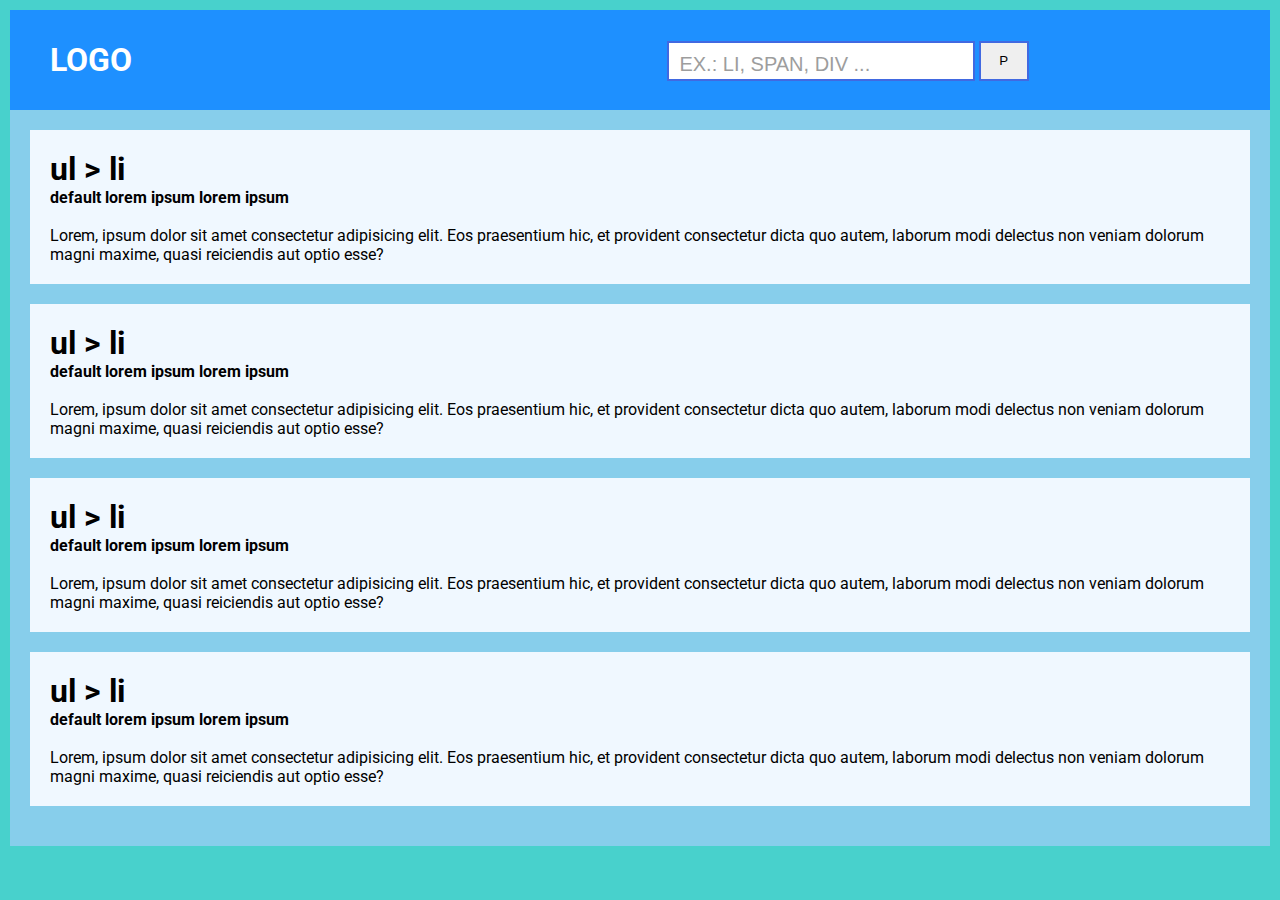
==== index.html @ 44f581aa "primeira versão do projeto." ====
<!DOCTYPE html>
<html lang="pt-br">
<head>
    <meta charset="UTF-8">
    <meta name="viewport" content="width=device-width, initial-scale=1.0">
    <meta http-equiv="X-UA-Compatible" content="ie=edge">
    <title>BETA - Value Default</title>

    <!-- RESET -->
    <link rel="stylesheet" href="css/config/reset.css">

    <!-- IMPORT -->
    <link href="https://fonts.googleapis.com/css?family=Roboto:300,400,700" rel="stylesheet">

    <!-- STYLES -->
    <link rel="stylesheet" href="css/style/body.css">
    <link rel="stylesheet" href="css/style/header.css">
    <link rel="stylesheet" href="css/style/content.css">
</head>
<body>
    <header class="main-header">
        <h1 class="header-logo">Logo</h1>
        <ul class="header-search">
            <li class="search-item">
                <input class="item-text" type="text" placeholder="Ex.: li, span, div ..."/>
                <button class="item-button" type="submit"><span>P</span></button>
            </li>
        </ul>
    </header>
    <article class="main-content">
        <section id="li" class="section-content">
            <h1 class="tag-name">ul > li</h1>
            <h4 class="tag-default-value">default lorem ipsum lorem ipsum</h4>
            <main class="tag-description">
                Lorem, ipsum dolor sit amet consectetur adipisicing elit. Eos praesentium hic, et provident consectetur dicta quo autem, laborum modi delectus non veniam dolorum magni maxime, quasi reiciendis aut optio esse?
            </main>
        </section>
        <section id="li" class="section-content">
            <h1 class="tag-name">ul > li</h1>
            <h4 class="tag-default-value">default lorem ipsum lorem ipsum</h4>
            <main class="tag-description">
                Lorem, ipsum dolor sit amet consectetur adipisicing elit. Eos praesentium hic, et provident consectetur dicta quo autem, laborum modi delectus non veniam dolorum magni maxime, quasi reiciendis aut optio esse?
            </main>
        </section>
        <section id="li" class="section-content">
            <h1 class="tag-name">ul > li</h1>
            <h4 class="tag-default-value">default lorem ipsum lorem ipsum</h4>
            <main class="tag-description">
                Lorem, ipsum dolor sit amet consectetur adipisicing elit. Eos praesentium hic, et provident consectetur dicta quo autem, laborum modi delectus non veniam dolorum magni maxime, quasi reiciendis aut optio esse?
            </main>
        </section>
        <section id="li" class="section-content">
            <h1 class="tag-name">ul > li</h1>
            <h4 class="tag-default-value">default lorem ipsum lorem ipsum</h4>
            <main class="tag-description">
                Lorem, ipsum dolor sit amet consectetur adipisicing elit. Eos praesentium hic, et provident consectetur dicta quo autem, laborum modi delectus non veniam dolorum magni maxime, quasi reiciendis aut optio esse?
            </main>
        </section>
    </article>
</body>
</html>
---- css/style/body.css ----
@import url('https://fonts.googleapis.com/css?family=Roboto:300,400,700');

body{
    font-family: 'Roboto', Arial, Helvetica, sans-serif;
    box-sizing: border-box;
    padding: 10px;
    background-color: mediumturquoise;
}
---- css/style/header.css ----
.main-header{
    background-color: dodgerblue;
    display: grid;
    width: auto;
    grid-template-columns: 1fr 51%;
    grid-template-rows: 100px;
    grid-template-areas: "header search";
    position: sticky;
    top: 0;    
}

.header-logo{
    grid-area: header;
    color: white;
    line-height: 100px;
    margin-left: 40px;
    text-transform: uppercase;
}

.header-search{
    grid-area: search;
    list-style: none;
}

.header-search > .search-item{
    padding-left: 40px;
    line-height: 100px;
}

.header-search > .search-item > .item-text{
    width: 51%;
    height: 40px;
    font-size: 30px;
    border: 2px solid royalblue;
    padding-left: 10px;
    box-sizing: border-box;
    vertical-align: middle;
}

.header-search > .search-item > .item-text::placeholder{
    font-size: 20px;
    opacity: 0.7;
    text-transform: uppercase;
}

.header-search > .search-item > .item-text:focus{
    box-shadow: 0 0 90px royalblue;
}

.header-search > .search-item > .item-button{
    width: 50px;
    height: 40px;
    border: 2px solid royalblue;
}

.header-search > .search-item > .item-button:focus{
    box-shadow: 0 0 90px royalblue;
}
---- css/style/content.css ----
.main-content{
    background-color: skyblue;
    padding: 20px;
}

.section-content{
    display: grid;
    background-color: aliceblue;
    grid-template-rows: 1fr 1fr 1fr;
    grid-template-areas: 
        "tag-name"
        "tag-default-value"
        "tag-description";
    margin-bottom: 20px;
    padding: 20px; 
}

.tag-name{
    grid-area: tag-name;
}

.tag-default-value{
    grid-area: tag-default-value;
}

.tag-description{
    grid-area: tag-description;
}
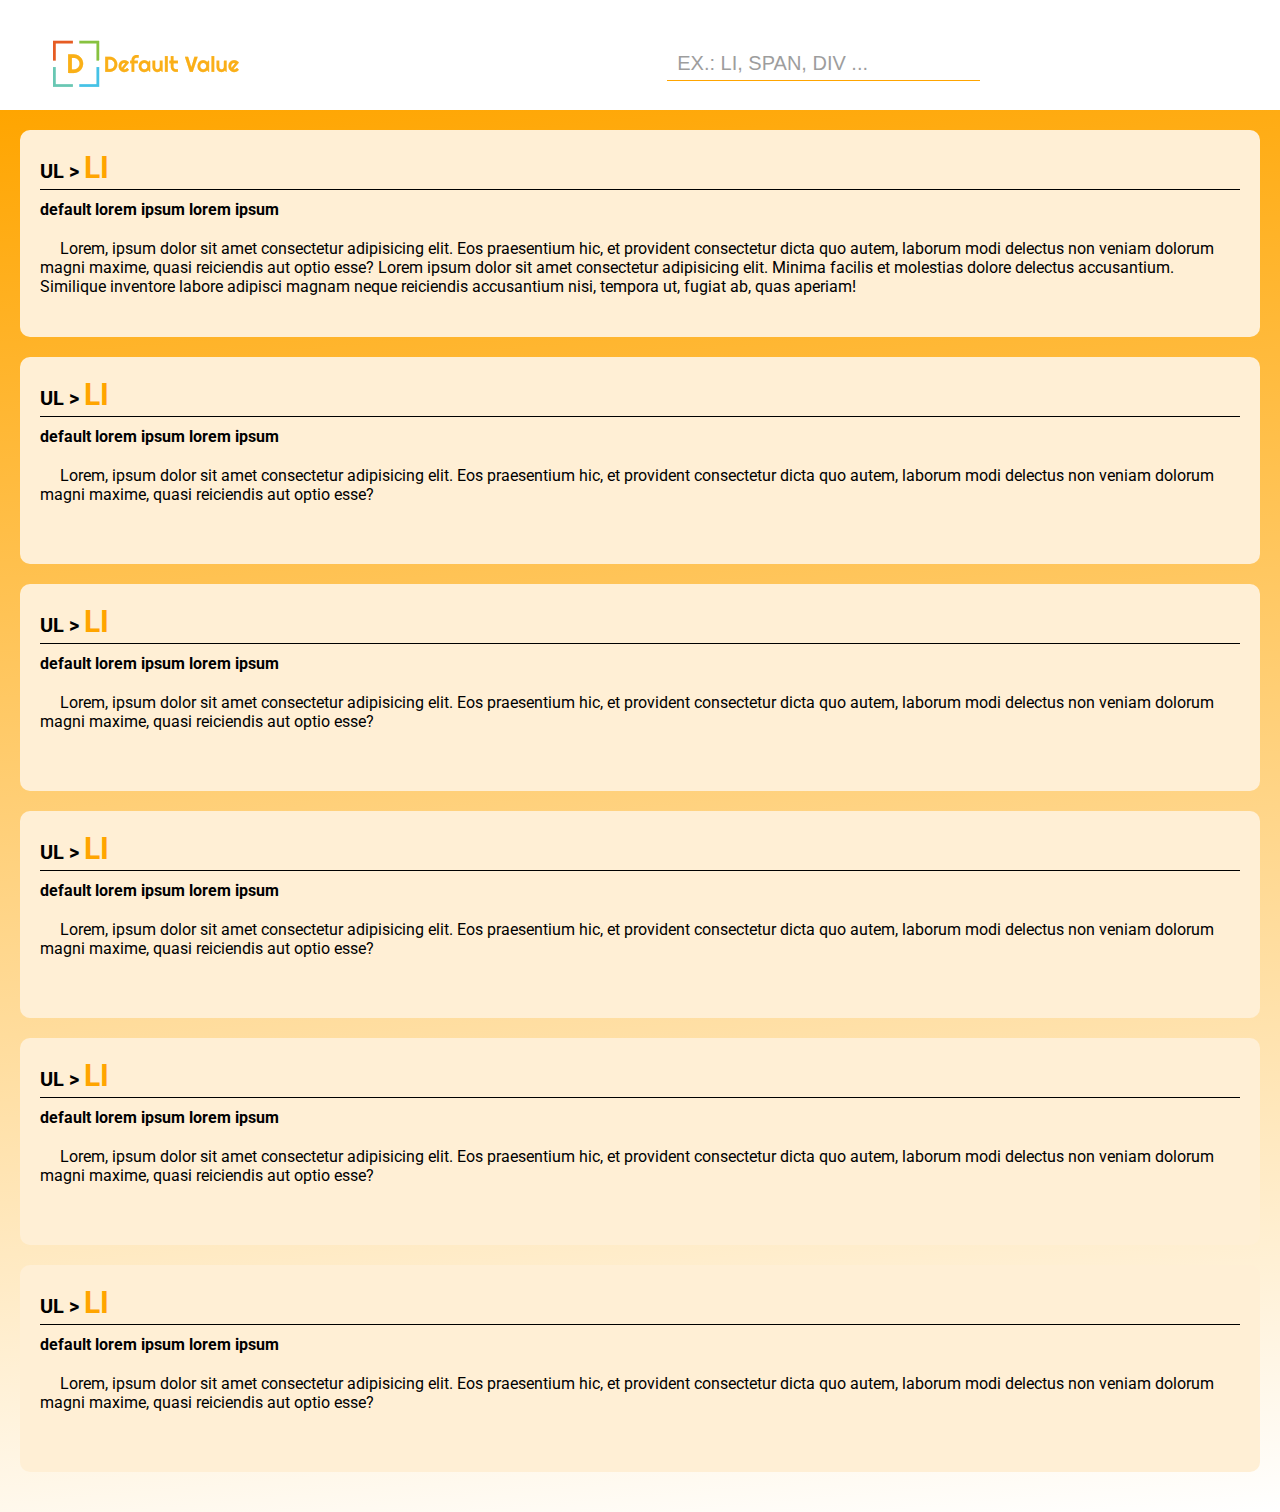
==== commit 6f1f1c19: "segunda versão do projeto." ====
--- a/index.html
+++ b/index.html
@@ -4,13 +4,14 @@
     <meta charset="UTF-8">
     <meta name="viewport" content="width=device-width, initial-scale=1.0">
     <meta http-equiv="X-UA-Compatible" content="ie=edge">
-    <title>BETA - Value Default</title>
+    <title>BETA - Default Value</title>
 
     <!-- RESET -->
     <link rel="stylesheet" href="css/config/reset.css">
 
     <!-- IMPORT -->
     <link href="https://fonts.googleapis.com/css?family=Roboto:300,400,700" rel="stylesheet">
+    <link rel="stylesheet" href="https://use.fontawesome.com/releases/v5.5.0/css/all.css" integrity="sha384-B4dIYHKNBt8Bc12p+WXckhzcICo0wtJAoU8YZTY5qE0Id1GSseTk6S+L3BlXeVIU" crossorigin="anonymous">
 
     <!-- STYLES -->
     <link rel="stylesheet" href="css/style/body.css">
@@ -19,38 +20,53 @@
 </head>
 <body>
     <header class="main-header">
-        <h1 class="header-logo">Logo</h1>
+        <img class="header-logo" src="img/_header/logotipo.png" alt="Default Value" title="logo" />
         <ul class="header-search">
             <li class="search-item">
                 <input class="item-text" type="text" placeholder="Ex.: li, span, div ..."/>
-                <button class="item-button" type="submit"><span>P</span></button>
+                <span class="item-button fas fa-search"></span>
             </li>
         </ul>
     </header>
     <article class="main-content">
-        <section id="li" class="section-content">
-            <h1 class="tag-name">ul > li</h1>
+        <section id="li" class="content-section">
+            <h1 class="section-tag-name">ul > <span class="_tag">li</span></h1>
+            <h4 class="tag-default-value">default lorem ipsum lorem ipsum</h4>
+            <main class="tag-description">
+                Lorem, ipsum dolor sit amet consectetur adipisicing elit. Eos praesentium hic, et provident consectetur dicta quo autem, laborum modi delectus non veniam dolorum magni maxime, quasi reiciendis aut optio esse?
+                Lorem ipsum dolor sit amet consectetur adipisicing elit. Minima facilis et molestias dolore delectus accusantium. Similique inventore labore adipisci magnam neque reiciendis accusantium nisi, tempora ut, fugiat ab, quas aperiam!
+            </main>
+        </section>
+        <section id="li" class="content-section">
+            <h1 class="section-tag-name">ul > <span class="_tag">li</span></h1>
             <h4 class="tag-default-value">default lorem ipsum lorem ipsum</h4>
             <main class="tag-description">
                 Lorem, ipsum dolor sit amet consectetur adipisicing elit. Eos praesentium hic, et provident consectetur dicta quo autem, laborum modi delectus non veniam dolorum magni maxime, quasi reiciendis aut optio esse?
             </main>
         </section>
-        <section id="li" class="section-content">
-            <h1 class="tag-name">ul > li</h1>
+        <section id="li" class="content-section">
+            <h1 class="section-tag-name">ul > <span class="_tag">li</span></h1>
             <h4 class="tag-default-value">default lorem ipsum lorem ipsum</h4>
             <main class="tag-description">
                 Lorem, ipsum dolor sit amet consectetur adipisicing elit. Eos praesentium hic, et provident consectetur dicta quo autem, laborum modi delectus non veniam dolorum magni maxime, quasi reiciendis aut optio esse?
             </main>
         </section>
-        <section id="li" class="section-content">
-            <h1 class="tag-name">ul > li</h1>
+        <section id="li" class="content-section">
+            <h1 class="section-tag-name">ul > <span class="_tag">li</span></h1>
+                <h4 class="tag-default-value">default lorem ipsum lorem ipsum</h4>
+                <main class="tag-description">
+                    Lorem, ipsum dolor sit amet consectetur adipisicing elit. Eos praesentium hic, et provident consectetur dicta quo autem, laborum modi delectus non veniam dolorum magni maxime, quasi reiciendis aut optio esse?
+                </main>
+        </section>
+        <section id="li" class="content-section">
+            <h1 class="section-tag-name">ul > <span class="_tag">li</span></h1>
             <h4 class="tag-default-value">default lorem ipsum lorem ipsum</h4>
             <main class="tag-description">
                 Lorem, ipsum dolor sit amet consectetur adipisicing elit. Eos praesentium hic, et provident consectetur dicta quo autem, laborum modi delectus non veniam dolorum magni maxime, quasi reiciendis aut optio esse?
             </main>
         </section>
-        <section id="li" class="section-content">
-            <h1 class="tag-name">ul > li</h1>
+        <section id="li" class="content-section">
+            <h1 class="section-tag-name">ul > <span class="_tag">li</span></h1>
             <h4 class="tag-default-value">default lorem ipsum lorem ipsum</h4>
             <main class="tag-description">
                 Lorem, ipsum dolor sit amet consectetur adipisicing elit. Eos praesentium hic, et provident consectetur dicta quo autem, laborum modi delectus non veniam dolorum magni maxime, quasi reiciendis aut optio esse?
--- a/css/style/body.css
+++ b/css/style/body.css
@@ -3,6 +3,5 @@
 body{
     font-family: 'Roboto', Arial, Helvetica, sans-serif;
     box-sizing: border-box;
-    padding: 10px;
-    background-color: mediumturquoise;
+    padding-top: 10px;
 }--- a/css/style/header.css
+++ b/css/style/header.css
@@ -1,7 +1,7 @@
 .main-header{
-    background-color: dodgerblue;
     display: grid;
     width: auto;
+    background-color: #fff;
     grid-template-columns: 1fr 51%;
     grid-template-rows: 100px;
     grid-template-areas: "header search";
@@ -11,8 +11,9 @@
 
 .header-logo{
     grid-area: header;
-    color: white;
-    line-height: 100px;
+    font-size: 35px;
+    color: black;
+    line-height: 80px;
     margin-left: 40px;
     text-transform: uppercase;
 }
@@ -20,21 +21,25 @@
 .header-search{
     grid-area: search;
     list-style: none;
+    box-sizing: border-box;
 }
 
 .header-search > .search-item{
     padding-left: 40px;
     line-height: 100px;
+    box-sizing: border-box;
 }
 
 .header-search > .search-item > .item-text{
     width: 51%;
     height: 40px;
     font-size: 30px;
-    border: 2px solid royalblue;
+    border: none;
+    border-bottom: 1px solid orange;
     padding-left: 10px;
     box-sizing: border-box;
     vertical-align: middle;
+    transition-duration: 987ms;
 }
 
 .header-search > .search-item > .item-text::placeholder{
@@ -44,16 +49,30 @@
 }
 
 .header-search > .search-item > .item-text:focus{
-    box-shadow: 0 0 90px royalblue;
+    box-shadow: 0 0 10px orange;
+    box-sizing: content-box;
+    transition-duration: 987ms;
 }
 
 .header-search > .search-item > .item-button{
+    display: inline-block;
     width: 50px;
-    height: 40px;
-    border: 2px solid royalblue;
+    opacity: 0.4;
+    margin-left: 3px;
+    font-size: 30px;
+    transition-duration: 987ms;
+    color: orange;
 }
 
-.header-search > .search-item > .item-button:focus{
-    box-shadow: 0 0 90px royalblue;
+.header-search > .search-item > .item-text:focus + .item-button{
+    opacity: 1;
+    transition-duration: 987ms;
+    margin-left: 10px;
 }
 
+.header-search > .search-item > .item-button:hover{
+    opacity: 1;
+    transition-duration: 987ms;
+    margin-left: 20px;
+}
+
--- a/css/style/content.css
+++ b/css/style/content.css
@@ -1,28 +1,41 @@
 .main-content{
-    background-color: skyblue;
+    background: linear-gradient(175deg, orange, white);
     padding: 20px;
 }
 
-.section-content{
+.main-content > .content-section{
     display: grid;
-    background-color: aliceblue;
-    grid-template-rows: 1fr 1fr 1fr;
+    background-color: papayawhip;
+    grid-template-rows: 50px 1fr 2fr;
     grid-template-areas: 
         "tag-name"
         "tag-default-value"
         "tag-description";
     margin-bottom: 20px;
-    padding: 20px; 
+    padding: 20px;
+    border-radius: 10px;
 }
 
-.tag-name{
+.main-content > .content-section > .section-tag-name{
     grid-area: tag-name;
+    font: 700 20px "Roboto";
+    text-transform: uppercase;
+    border-bottom: 1px solid #000; 
+    margin-bottom: 10px;
 }
+
+.main-content > .content-section > .section-tag-name > ._tag{
+    color: orange;
+    font-size: 30px;
+}
+
 
 .tag-default-value{
     grid-area: tag-default-value;
+    margin-bottom: 20px;
 }
 
 .tag-description{
     grid-area: tag-description;
+    text-indent: 20px;
 }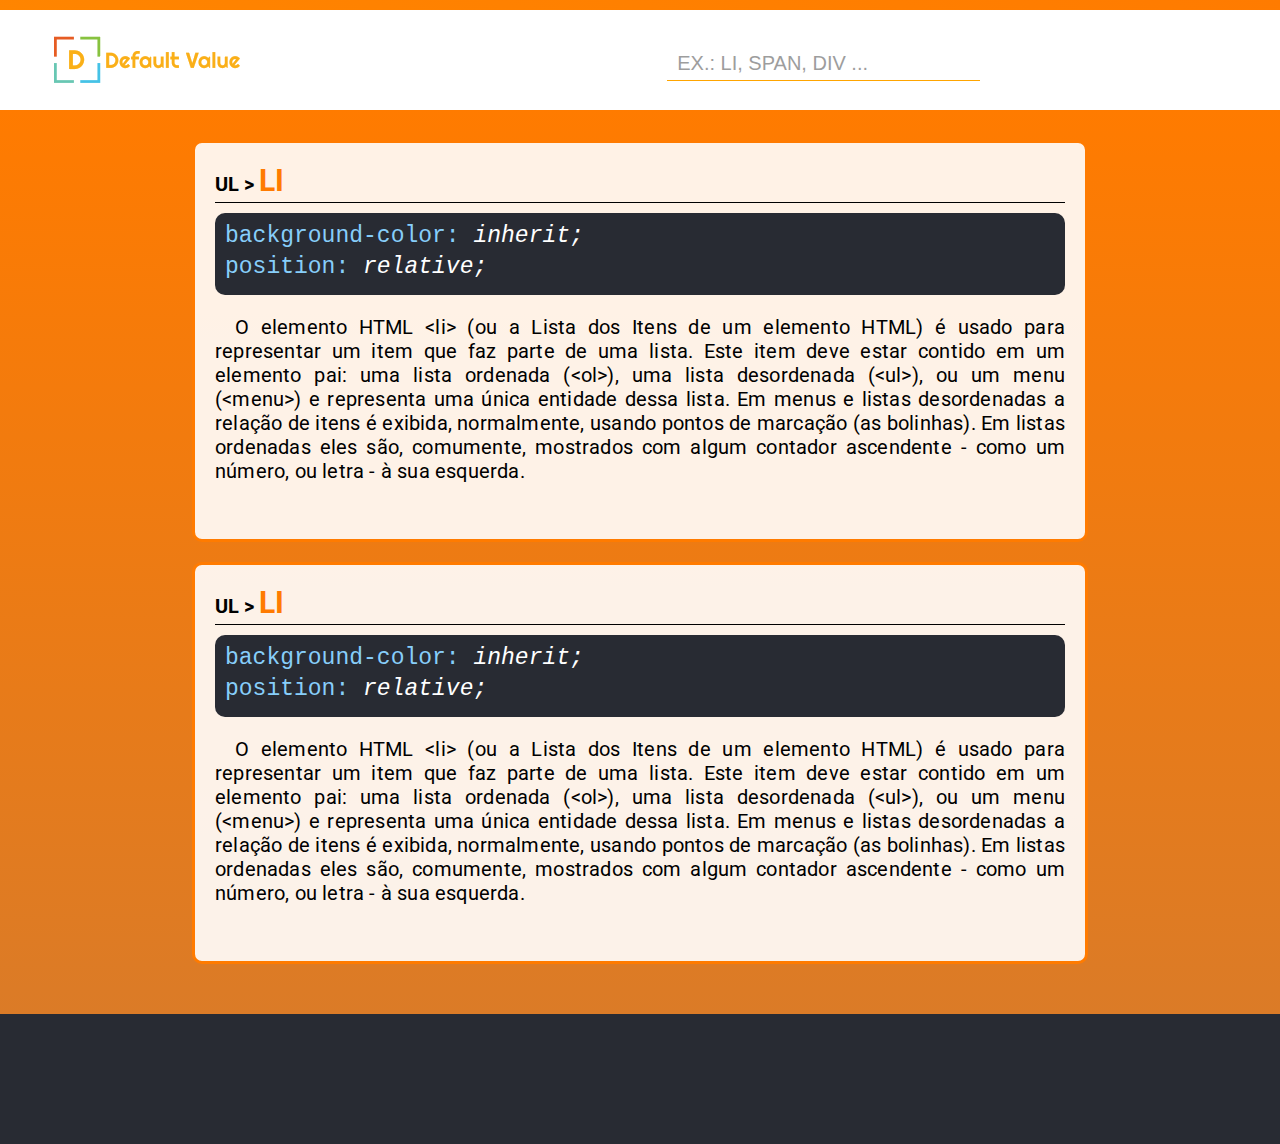
==== commit 3d48e730: "projeto Value Default v2.1.1 - responsivo(mobile/desktop)" ====
--- a/index.html
+++ b/index.html
@@ -14,13 +14,18 @@
     <link rel="stylesheet" href="https://use.fontawesome.com/releases/v5.5.0/css/all.css" integrity="sha384-B4dIYHKNBt8Bc12p+WXckhzcICo0wtJAoU8YZTY5qE0Id1GSseTk6S+L3BlXeVIU" crossorigin="anonymous">
 
     <!-- STYLES -->
-    <link rel="stylesheet" href="css/style/body.css">
-    <link rel="stylesheet" href="css/style/header.css">
-    <link rel="stylesheet" href="css/style/content.css">
+    <link rel="stylesheet" href="css/style-desktop/body.css">
+    <link rel="stylesheet" href="css/style-mobile/body-mobile.css">
+    <link rel="stylesheet" href="css/style-desktop/main-header.css">
+    <link rel="stylesheet" href="css/style-mobile/main-header-mobile.css">
+    <link rel="stylesheet" href="css/style-desktop/main-content.css">
+    <link rel="stylesheet" href="css/style-mobile/main-content-mobile.css">
+    <link rel="stylesheet" href="css/style-desktop/main-footer.css">
+    <link rel="stylesheet" href="css/style-mobile/main-footer-mobile.css">
 </head>
 <body>
     <header class="main-header">
-        <img class="header-logo" src="img/_header/logotipo.png" alt="Default Value" title="logo" />
+        <span class="header-logo"><img class="logo-img" src="/img/_header/logo.png" alt="logo" title="Logo Default Value"></span>
         <ul class="header-search">
             <li class="search-item">
                 <input class="item-text" type="text" placeholder="Ex.: li, span, div ..."/>
@@ -31,47 +36,33 @@
     <article class="main-content">
         <section id="li" class="content-section">
             <h1 class="section-tag-name">ul > <span class="_tag">li</span></h1>
-            <h4 class="tag-default-value">default lorem ipsum lorem ipsum</h4>
+            <code class="tag-default-value">
+                <samp class="default-properties">background-color: <em class="properties-value">inherit;</em></samp>
+                <samp class="default-properties">position: <em class="properties-value">relative;</em></samp>
+            </code>
             <main class="tag-description">
-                Lorem, ipsum dolor sit amet consectetur adipisicing elit. Eos praesentium hic, et provident consectetur dicta quo autem, laborum modi delectus non veniam dolorum magni maxime, quasi reiciendis aut optio esse?
-                Lorem ipsum dolor sit amet consectetur adipisicing elit. Minima facilis et molestias dolore delectus accusantium. Similique inventore labore adipisci magnam neque reiciendis accusantium nisi, tempora ut, fugiat ab, quas aperiam!
+                    O elemento HTML &lt;li&gt; (ou a Lista dos Itens de um elemento HTML) é usado para representar um item que faz parte de uma lista. Este item deve estar contido em um elemento pai: uma lista ordenada (&lt;ol&gt;), uma lista desordenada (&lt;ul&gt;), ou um menu (&lt;menu&gt;) e representa uma única entidade dessa lista. Em menus e listas desordenadas a relação de itens é exibida, normalmente, usando pontos de marcação (as bolinhas). Em listas ordenadas eles são, comumente, mostrados com algum contador ascendente - como um número, ou letra - à sua esquerda.
             </main>
         </section>
+
         <section id="li" class="content-section">
             <h1 class="section-tag-name">ul > <span class="_tag">li</span></h1>
-            <h4 class="tag-default-value">default lorem ipsum lorem ipsum</h4>
+            <code class="tag-default-value">
+                <samp class="default-properties">background-color: <em class="properties-value">inherit;</em></samp>
+                <samp class="default-properties">position: <em class="properties-value">relative;</em></samp>
+            </code>
             <main class="tag-description">
-                Lorem, ipsum dolor sit amet consectetur adipisicing elit. Eos praesentium hic, et provident consectetur dicta quo autem, laborum modi delectus non veniam dolorum magni maxime, quasi reiciendis aut optio esse?
+                    O elemento HTML &lt;li&gt; (ou a Lista dos Itens de um elemento HTML) é usado para representar um item que faz parte de uma lista. Este item deve estar contido em um elemento pai: uma lista ordenada (&lt;ol&gt;), uma lista desordenada (&lt;ul&gt;), ou um menu (&lt;menu&gt;) e representa uma única entidade dessa lista. Em menus e listas desordenadas a relação de itens é exibida, normalmente, usando pontos de marcação (as bolinhas). Em listas ordenadas eles são, comumente, mostrados com algum contador ascendente - como um número, ou letra - à sua esquerda.
             </main>
-        </section>
-        <section id="li" class="content-section">
-            <h1 class="section-tag-name">ul > <span class="_tag">li</span></h1>
-            <h4 class="tag-default-value">default lorem ipsum lorem ipsum</h4>
-            <main class="tag-description">
-                Lorem, ipsum dolor sit amet consectetur adipisicing elit. Eos praesentium hic, et provident consectetur dicta quo autem, laborum modi delectus non veniam dolorum magni maxime, quasi reiciendis aut optio esse?
-            </main>
-        </section>
-        <section id="li" class="content-section">
-            <h1 class="section-tag-name">ul > <span class="_tag">li</span></h1>
-                <h4 class="tag-default-value">default lorem ipsum lorem ipsum</h4>
-                <main class="tag-description">
-                    Lorem, ipsum dolor sit amet consectetur adipisicing elit. Eos praesentium hic, et provident consectetur dicta quo autem, laborum modi delectus non veniam dolorum magni maxime, quasi reiciendis aut optio esse?
-                </main>
-        </section>
-        <section id="li" class="content-section">
-            <h1 class="section-tag-name">ul > <span class="_tag">li</span></h1>
-            <h4 class="tag-default-value">default lorem ipsum lorem ipsum</h4>
-            <main class="tag-description">
-                Lorem, ipsum dolor sit amet consectetur adipisicing elit. Eos praesentium hic, et provident consectetur dicta quo autem, laborum modi delectus non veniam dolorum magni maxime, quasi reiciendis aut optio esse?
-            </main>
-        </section>
-        <section id="li" class="content-section">
-            <h1 class="section-tag-name">ul > <span class="_tag">li</span></h1>
-            <h4 class="tag-default-value">default lorem ipsum lorem ipsum</h4>
-            <main class="tag-description">
-                Lorem, ipsum dolor sit amet consectetur adipisicing elit. Eos praesentium hic, et provident consectetur dicta quo autem, laborum modi delectus non veniam dolorum magni maxime, quasi reiciendis aut optio esse?
-            </main>
-        </section>
+        </section>        
     </article>
+
+    <footer class="main-footer">
+        <ul class="footer-img">
+            <li class="img-social -github"><a href="https://github.com/jrmarqueshd"><i class="fab fa-github-square"></i></a></span></li>
+            <li class="img-social -linkedin"><a href="https://www.linkedin.com/in/gilmar-dos-santos-marques-junior-199429b7/"><i class="fab fa-linkedin"></i></a></span</li>
+            <li class="img-social -facebook"><a href="https://www.facebook.com/JRMarquees"><i class="fab fa-facebook-square"></i></a></span</li>
+        </ul>
+    </footer>
 </body>
 </html>--- a/css/style-desktop/body.css
+++ b/css/style-desktop/body.css
@@ -0,0 +1,8 @@
+@import url('https://fonts.googleapis.com/css?family=Roboto:300,400,700');
+
+body{
+    font-family: 'Roboto', Arial, Helvetica, sans-serif;
+    box-sizing: border-box;
+    padding-top: 10px;
+    background-image: linear-gradient(195deg, rgb(255, 123, 0),orange);
+}--- a/css/style-mobile/body-mobile.css
+++ b/css/style-mobile/body-mobile.css
@@ -0,0 +1,7 @@
+@media (max-width: 767px){
+    body{
+        font-family: 'Roboto', Arial, Helvetica, sans-serif;
+        box-sizing: border-box;
+        padding-top: 0;
+    }
+}--- a/css/style-desktop/main-header.css
+++ b/css/style-desktop/main-header.css
@@ -0,0 +1,82 @@
+.main-header{
+    display: grid;
+    width: auto;
+    background-color: #fff;
+    grid-template-columns: 1fr 51%;
+    grid-template-rows: 100px;
+    grid-template-areas: "header search";
+    position: sticky;
+    top: 0;
+}
+
+.header-logo > img{
+    display: none;
+}
+
+.header-logo{
+    grid-area: header;
+    width: 100%;
+    background-image: url("/img/_header/logotipo.png");
+        background-repeat: no-repeat;
+    background-position: 10%;
+}
+
+.header-search{
+    grid-area: search;
+    list-style: none;
+    box-sizing: border-box;
+}
+
+.header-search > .search-item{
+    padding-left: 40px;
+    line-height: 100px;
+    box-sizing: border-box;
+}
+
+.header-search > .search-item > .item-text{
+    width: 51%;
+    height: 40px;
+    font-size: 30px;
+    border: none;
+    border-bottom: 1px solid orange;
+    padding-left: 10px;
+    box-sizing: border-box;
+    vertical-align: middle;
+    transition-duration: 987ms;
+}
+
+.header-search > .search-item > .item-text::placeholder{
+    font-size: 20px;
+    opacity: 0.7;
+    text-transform: uppercase;
+}
+
+.header-search > .search-item > .item-text:focus{
+    box-shadow: 0 0 10px orange;
+    box-sizing: content-box;
+    transition-duration: 987ms;
+}
+
+.header-search > .search-item > .item-button{
+    display: inline-block;
+    width: 50px;
+    opacity: 0.4;
+    margin-left: 3px;
+    font-size: 30px;
+    transition-duration: 987ms;
+    color: orange;
+    cursor: pointer;
+}
+
+.header-search > .search-item > .item-text:focus + .item-button{
+    opacity: 1;
+    transition-duration: 987ms;
+    margin-left: 10px;
+}
+
+.header-search > .search-item > .item-button:hover{
+    opacity: 1;
+    transition-duration: 987ms;
+    margin-left: 20px;
+}
+
--- a/css/style-mobile/main-header-mobile.css
+++ b/css/style-mobile/main-header-mobile.css
@@ -0,0 +1,63 @@
+@media (max-width: 767px){
+    .main-header{
+        grid-template-columns: 100%;
+        grid-template-rows: 200px 100px;
+        grid-template-areas: 
+            "header"
+            "search"
+        ;
+        top: -200px;
+        align-items: center;
+        text-align: center;
+
+    }
+
+    .header-logo > .logo-img{
+        display: inline-block;
+    }
+
+    .header-logo{
+        background-image: none;
+    }
+    
+    .header-search > .search-item{
+        padding-left: 0px;
+    }
+
+    .header-search > .search-item > .item-text{
+        width: 80%;
+        font-size: 20px;
+        border: 1px solid orange;
+        padding-left: 0px;
+        transition-duration: 0ms;
+    }
+
+    .header-search > .search-item > .item-text::placeholder{
+        font-size: 15px;
+        text-align: center;
+        text-transform: capitalize;
+    }
+
+    .header-search > .search-item > .item-text:focus{
+        box-shadow: none;
+        transition-duration: 0ms;
+    }
+
+    .header-search > .search-item > .item-button{
+        opacity: 1;
+        margin-left: 0px;
+        transition-duration: 0ms;
+    }
+
+    .header-search > .search-item > .item-text:focus + .item-button{
+        opacity: 1;
+        transition-duration: 0ms;
+        margin-left: 0px;
+    }
+
+    .header-search > .search-item > .item-button:hover{
+        opacity: 1;
+        transition-duration: 0ms;
+        margin-left: 0px;
+    }
+}--- a/css/style-desktop/main-content.css
+++ b/css/style-desktop/main-content.css
@@ -0,0 +1,61 @@
+.main-content{
+    background-image: linear-gradient(to bottom, rgb(255, 123, 0), rgb(219, 123, 39));
+    padding: 30px 15%;
+}
+
+.main-content > .content-section{
+    display: grid;
+    background-color: rgba(255, 255, 255, 0.9);
+    grid-template-rows: 50px 1fr 2fr;
+    grid-template-areas: 
+        "tag-name"
+        "tag-default-value"
+        "tag-description";
+    margin-bottom: 20px;
+    padding: 20px;
+    border-radius: 10px;
+    border: 3px solid rgb(255, 123, 0);
+}
+
+.main-content > .content-section > .section-tag-name{
+    grid-area: tag-name;
+    font: 700 20px "Roboto";
+    text-transform: uppercase;
+    border-bottom: 1px solid #000; 
+    margin-bottom: 10px;
+}
+
+.main-content > .content-section > .section-tag-name > ._tag{
+    color:rgb(255, 123, 0);
+    font-size: 30px;
+}
+
+.tag-default-value{
+    grid-area: tag-default-value;
+    box-sizing: border-box;
+    font-size: 23px;
+    margin-bottom: 20px;
+    padding: 10px;
+    border-radius: 10px;
+    background-color: #282b33;
+    color: white;
+    cursor: none;
+}
+
+.tag-default-value > .default-properties{
+    margin-bottom: 5px;
+    display: block;
+    color: lightskyblue;
+}
+
+.tag-default-value > .default-properties > .properties-value{
+    color: white;
+}
+
+.tag-description{
+    grid-area: tag-description;
+    font-size: 20px;
+    text-indent: 20px;
+    text-align: justify;
+    letter-spacing: 0.01em;
+}--- a/css/style-mobile/main-content-mobile.css
+++ b/css/style-mobile/main-content-mobile.css
@@ -0,0 +1,22 @@
+@media (max-width: 767px){
+    .main-content{
+        background: none;
+        background-image: 
+            linear-gradient(rgb(255, 123, 0), rgb(219, 123, 0));
+        padding: 30px 5px;
+    }
+
+    .main-content > .content-section{
+        grid-template-rows: 50px 0fr 1fr;
+        background-color: #fff;
+        margin-bottom: 20px;
+        padding: 20px;
+        border-radius: 10px;
+        border: 3px solid orange;
+    }
+
+    .tag-description{
+        font-size: 21px;
+    }
+    
+}--- a/css/style-desktop/main-footer.css
+++ b/css/style-desktop/main-footer.css
@@ -0,0 +1,32 @@
+.main-footer{
+    background-color: #282b33;
+    height: 130px;
+    line-height: 130px;
+}
+
+.main-footer > .footer-img{
+    list-style: none;
+    float: right;
+}
+
+.main-footer > .footer-img > .img-social{
+    display: inline-block;
+    color: rgb(255, 123, 0);
+    font-size: 50px;
+    margin-right: 20px;
+}
+
+.main-footer > .footer-img > .img-social a{
+    color: inherit;
+    text-decoration: none;
+}
+
+.main-footer > .footer-img > .img-social a:hover,
+.main-footer > .footer-img > .img-social a:active,
+.main-footer > .footer-img > .img-social a:focus{
+    text-decoration: none;
+}
+
+.main-footer > .footer-img > .img-social.-github{
+    margin-right: 18px;
+}--- a/css/style-mobile/main-footer-mobile.css
+++ b/css/style-mobile/main-footer-mobile.css
@@ -0,0 +1,14 @@
+@media (max-width: 767px){
+    .main-footer{
+        text-align: center;
+    }    
+
+    .main-footer > .footer-img{
+        float: none;
+        font-size: 65px;
+    }
+    
+    .main-footer > .footer-img > .img-social.-github{
+        margin-right: 2px;
+    }
+}
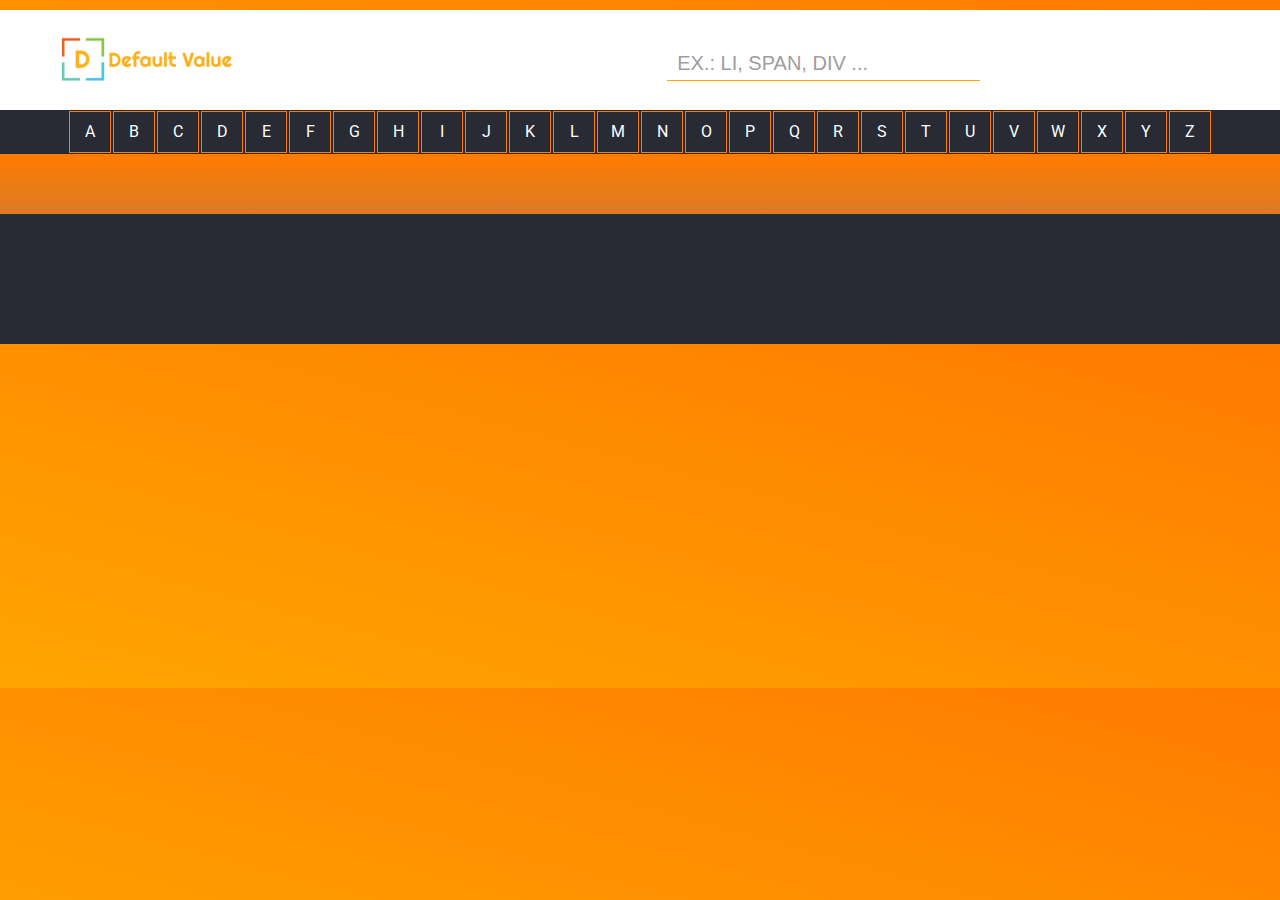
==== commit 24be22aa: "projeto Value Default v2.1.2 - menu, menu carregando a pagina via javascript" ====
--- a/index.html
+++ b/index.html
@@ -22,10 +22,15 @@
     <link rel="stylesheet" href="css/style-mobile/main-content-mobile.css">
     <link rel="stylesheet" href="css/style-desktop/main-footer.css">
     <link rel="stylesheet" href="css/style-mobile/main-footer-mobile.css">
+    <link rel="stylesheet" href="css/style-desktop/main-navigation.css">
+    <link rel="stylesheet" href="css/style-mobile/main-navigation-mobile.css">
 </head>
 <body>
     <header class="main-header">
-        <span class="header-logo"><img class="logo-img" src="/img/_header/logo.png" alt="logo" title="Logo Default Value"></span>
+        <span class="header-logo">
+            <img class="logo-img -desktop" src="img/_header/logotipo.png" alt="logo" title="Logo Default Value">
+            <img class="logo-img -mobile" src="img/_header/logo.png" alt="logo" title="Logo Default Value">
+        </span>
         <ul class="header-search">
             <li class="search-item">
                 <input class="item-text" type="text" placeholder="Ex.: li, span, div ..."/>
@@ -33,28 +38,39 @@
             </li>
         </ul>
     </header>
-    <article class="main-content">
-        <section id="li" class="content-section">
-            <h1 class="section-tag-name">ul > <span class="_tag">li</span></h1>
-            <code class="tag-default-value">
-                <samp class="default-properties">background-color: <em class="properties-value">inherit;</em></samp>
-                <samp class="default-properties">position: <em class="properties-value">relative;</em></samp>
-            </code>
-            <main class="tag-description">
-                    O elemento HTML &lt;li&gt; (ou a Lista dos Itens de um elemento HTML) é usado para representar um item que faz parte de uma lista. Este item deve estar contido em um elemento pai: uma lista ordenada (&lt;ol&gt;), uma lista desordenada (&lt;ul&gt;), ou um menu (&lt;menu&gt;) e representa uma única entidade dessa lista. Em menus e listas desordenadas a relação de itens é exibida, normalmente, usando pontos de marcação (as bolinhas). Em listas ordenadas eles são, comumente, mostrados com algum contador ascendente - como um número, ou letra - à sua esquerda.
-            </main>
-        </section>
 
-        <section id="li" class="content-section">
-            <h1 class="section-tag-name">ul > <span class="_tag">li</span></h1>
-            <code class="tag-default-value">
-                <samp class="default-properties">background-color: <em class="properties-value">inherit;</em></samp>
-                <samp class="default-properties">position: <em class="properties-value">relative;</em></samp>
-            </code>
-            <main class="tag-description">
-                    O elemento HTML &lt;li&gt; (ou a Lista dos Itens de um elemento HTML) é usado para representar um item que faz parte de uma lista. Este item deve estar contido em um elemento pai: uma lista ordenada (&lt;ol&gt;), uma lista desordenada (&lt;ul&gt;), ou um menu (&lt;menu&gt;) e representa uma única entidade dessa lista. Em menus e listas desordenadas a relação de itens é exibida, normalmente, usando pontos de marcação (as bolinhas). Em listas ordenadas eles são, comumente, mostrados com algum contador ascendente - como um número, ou letra - à sua esquerda.
-            </main>
-        </section>        
+    <nav class="main-navigation">
+        <ul class="navigation-list">
+            <li class="list-item"><a href="list/list-a.html" class="item-link">a</a></li>
+            <li class="list-item"><a href="list/list-b.html" class="item-link">b</a></li>
+            <li class="list-item"><a href="list/list-c.html" class="item-link">c</a></li>
+            <li class="list-item"><a href="list/list-d.html" class="item-link">d</a></li>
+            <li class="list-item"><a href="list/list-e.html" class="item-link">e</a></li>
+            <li class="list-item"><a href="list/list-f.html" class="item-link">f</a></li>
+            <li class="list-item"><a href="list/list-g.html" class="item-link">g</a></li>
+            <li class="list-item"><a href="list/list-h.html" class="item-link">h</a></li>
+            <li class="list-item"><a href="list/list-i.html" class="item-link">i</a></li>
+            <li class="list-item"><a href="list/list-j.html" class="item-link">j</a></li>
+            <li class="list-item"><a href="list/list-k.html" class="item-link">k</a></li>
+            <li class="list-item"><a href="list/list-l.html" class="item-link">l</a></li>
+            <li class="list-item"><a href="list/list-m.html" class="item-link">m</a></li>
+            <li class="list-item"><a href="list/list-n.html" class="item-link">n</a></li>
+            <li class="list-item"><a href="list/list-o.html" class="item-link">o</a></li>
+            <li class="list-item"><a href="list/list-p.html" class="item-link">p</a></li>
+            <li class="list-item"><a href="list/list-q.html" class="item-link">q</a></li>
+            <li class="list-item"><a href="list/list-r.html" class="item-link">r</a></li>
+            <li class="list-item"><a href="list/list-s.html" class="item-link">s</a></li>
+            <li class="list-item"><a href="list/list-t.html" class="item-link">t</a></li>
+            <li class="list-item"><a href="list/list-u.html" class="item-link">u</a></li>
+            <li class="list-item"><a href="list/list-v.html" class="item-link">v</a></li>
+            <li class="list-item"><a href="list/list-w.html" class="item-link">w</a></li>
+            <li class="list-item"><a href="list/list-x.html" class="item-link">x</a></li>
+            <li class="list-item"><a href="list/list-y.html" class="item-link">y</a></li>
+            <li class="list-item"><a href="list/list-z.html" class="item-link">z</a></li>
+        </ul>
+    </nav>
+
+    <article id="mainContent" class="main-content">
     </article>
 
     <footer class="main-footer">
@@ -64,5 +80,7 @@
             <li class="img-social -facebook"><a href="https://www.facebook.com/JRMarquees"><i class="fab fa-facebook-square"></i></a></span</li>
         </ul>
     </footer>
+
+    <script type="text/javascript" src="js/mainContent.js"></script>
 </body>
 </html>--- a/css/style-desktop/main-header.css
+++ b/css/style-desktop/main-header.css
@@ -9,16 +9,19 @@
     top: 0;
 }
 
-.header-logo > img{
-    display: none;
-}
-
 .header-logo{
     grid-area: header;
     width: 100%;
-    background-image: url("/img/_header/logotipo.png");
-        background-repeat: no-repeat;
-    background-position: 10%;
+}
+
+.header-logo > .logo-img.-desktop{
+    display: block;
+    width: 200px;
+    margin-left: 8%;
+}
+
+.header-logo > .logo-img.-mobile{
+    display: none;
 }
 
 .header-search{
--- a/css/style-mobile/main-header-mobile.css
+++ b/css/style-mobile/main-header-mobile.css
@@ -12,7 +12,11 @@
 
     }
 
-    .header-logo > .logo-img{
+    .header-logo > .logo-img.-desktop{
+        display: none;
+    }
+
+    .header-logo > .logo-img.-mobile{
         display: inline-block;
     }
 
--- a/css/style-desktop/main-navigation.css
+++ b/css/style-desktop/main-navigation.css
@@ -0,0 +1,35 @@
+.main-navigation{
+    background: #282b33;
+    color: white;
+}
+
+.main-navigation > .navigation-list{
+    text-align: center;
+}
+
+.main-navigation > .navigation-list > .list-item{
+    display: inline-block;
+    width: 40px;
+    height: 40px;
+    line-height: 40px;
+    text-align: center;
+    border: 1px solid rgb(255, 123, 0);
+    margin: 1px -1px;
+    cursor: pointer;
+    transition-duration: 987ms; 
+}
+
+.main-navigation > .navigation-list > .list-item:hover{
+    width: 50px;
+    background-color: rgb(255, 123, 0);
+    border: 1px solid #282b33;
+    color: #282b33;
+    font-weight: bold;
+}
+
+.main-navigation > .navigation-list > .list-item > .item-link{
+    text-decoration: none;
+    text-transform: uppercase;
+    color: inherit;
+    box-sizing: border-box;
+}--- a/css/style-mobile/main-navigation-mobile.css
+++ b/css/style-mobile/main-navigation-mobile.css
@@ -0,0 +1,3 @@
+@media (max-width: 767px){
+    
+}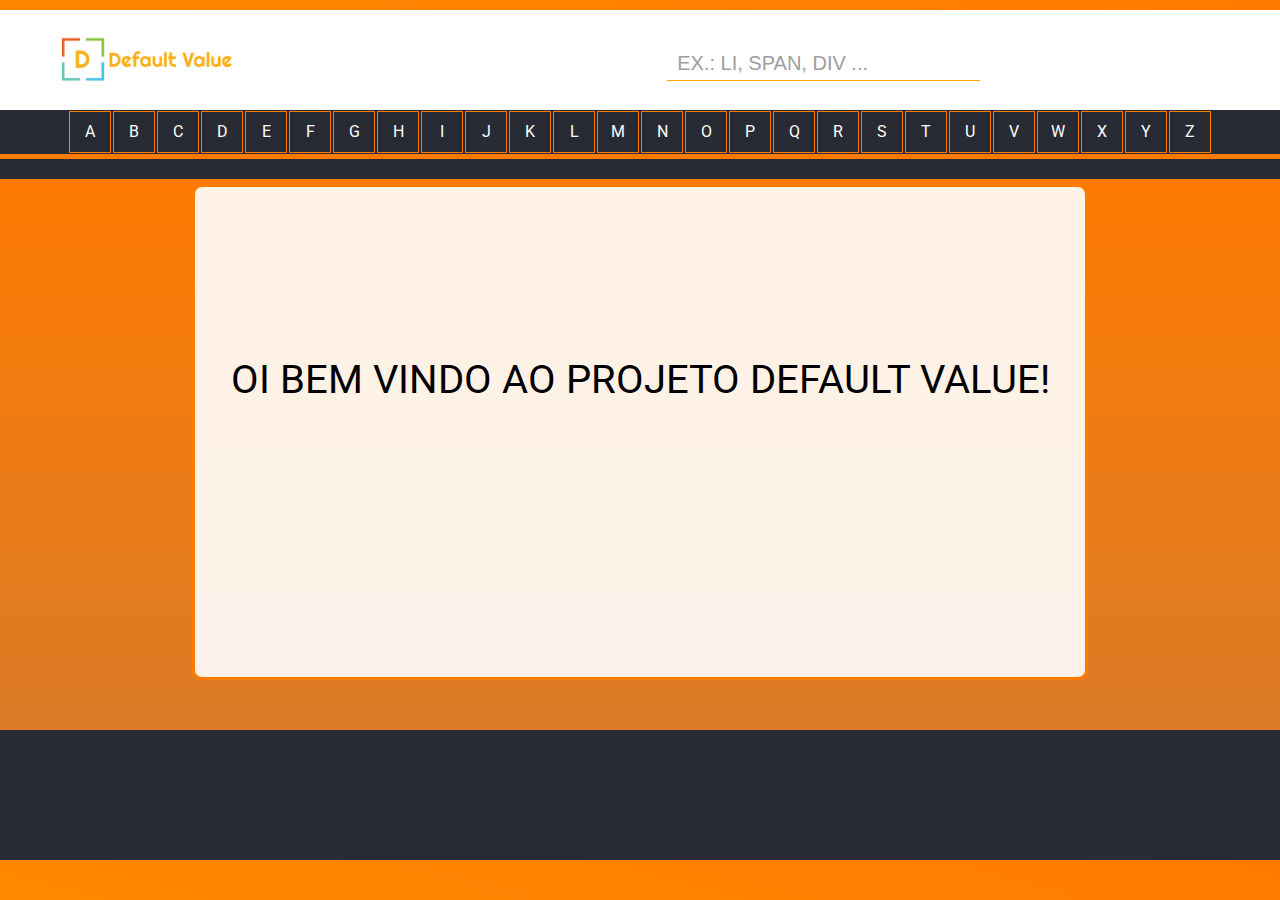
==== commit d2887c45: "projeto Value Default v2.1.3 - menu toggle, documentação md, tela inicial" ====
--- a/index.html
+++ b/index.html
@@ -40,37 +40,49 @@
     </header>
 
     <nav class="main-navigation">
+        <label for="navigationToggle">
+            <div class="navigation-toggle">
+                <i class="toggle-up fas fa-bars"></i>
+            </div>
+        </label>
+
+        <input id="navigationToggle" class="navigation-checkbox" type="checkbox">
+
         <ul class="navigation-list">
-            <li class="list-item"><a href="list/list-a.html" class="item-link">a</a></li>
-            <li class="list-item"><a href="list/list-b.html" class="item-link">b</a></li>
-            <li class="list-item"><a href="list/list-c.html" class="item-link">c</a></li>
-            <li class="list-item"><a href="list/list-d.html" class="item-link">d</a></li>
-            <li class="list-item"><a href="list/list-e.html" class="item-link">e</a></li>
-            <li class="list-item"><a href="list/list-f.html" class="item-link">f</a></li>
-            <li class="list-item"><a href="list/list-g.html" class="item-link">g</a></li>
-            <li class="list-item"><a href="list/list-h.html" class="item-link">h</a></li>
-            <li class="list-item"><a href="list/list-i.html" class="item-link">i</a></li>
-            <li class="list-item"><a href="list/list-j.html" class="item-link">j</a></li>
-            <li class="list-item"><a href="list/list-k.html" class="item-link">k</a></li>
-            <li class="list-item"><a href="list/list-l.html" class="item-link">l</a></li>
-            <li class="list-item"><a href="list/list-m.html" class="item-link">m</a></li>
-            <li class="list-item"><a href="list/list-n.html" class="item-link">n</a></li>
-            <li class="list-item"><a href="list/list-o.html" class="item-link">o</a></li>
-            <li class="list-item"><a href="list/list-p.html" class="item-link">p</a></li>
-            <li class="list-item"><a href="list/list-q.html" class="item-link">q</a></li>
-            <li class="list-item"><a href="list/list-r.html" class="item-link">r</a></li>
-            <li class="list-item"><a href="list/list-s.html" class="item-link">s</a></li>
-            <li class="list-item"><a href="list/list-t.html" class="item-link">t</a></li>
-            <li class="list-item"><a href="list/list-u.html" class="item-link">u</a></li>
-            <li class="list-item"><a href="list/list-v.html" class="item-link">v</a></li>
-            <li class="list-item"><a href="list/list-w.html" class="item-link">w</a></li>
-            <li class="list-item"><a href="list/list-x.html" class="item-link">x</a></li>
-            <li class="list-item"><a href="list/list-y.html" class="item-link">y</a></li>
-            <li class="list-item"><a href="list/list-z.html" class="item-link">z</a></li>
+                <li class="list-item"><a href="list/list-a.html" class="item-link">a</a></li>
+                <li class="list-item"><a href="list/list-b.html" class="item-link">b</a></li>
+                <li class="list-item"><a href="list/list-c.html" class="item-link">c</a></li>
+                <li class="list-item"><a href="list/list-d.html" class="item-link">d</a></li>
+                <li class="list-item"><a href="list/list-e.html" class="item-link">e</a></li>
+                <li class="list-item"><a href="list/list-f.html" class="item-link">f</a></li>
+                <li class="list-item"><a href="list/list-g.html" class="item-link">g</a></li>
+                <li class="list-item"><a href="list/list-h.html" class="item-link">h</a></li>
+                <li class="list-item"><a href="list/list-i.html" class="item-link">i</a></li>
+                <li class="list-item"><a href="list/list-j.html" class="item-link">j</a></li>
+                <li class="list-item"><a href="list/list-k.html" class="item-link">k</a></li>
+                <li class="list-item"><a href="list/list-l.html" class="item-link">l</a></li>
+                <li class="list-item"><a href="list/list-m.html" class="item-link">m</a></li>
+                <li class="list-item"><a href="list/list-n.html" class="item-link">n</a></li>
+                <li class="list-item"><a href="list/list-o.html" class="item-link">o</a></li>
+                <li class="list-item"><a href="list/list-p.html" class="item-link">p</a></li>
+                <li class="list-item"><a href="list/list-q.html" class="item-link">q</a></li>
+                <li class="list-item"><a href="list/list-r.html" class="item-link">r</a></li>
+                <li class="list-item"><a href="list/list-s.html" class="item-link">s</a></li>
+                <li class="list-item"><a href="list/list-t.html" class="item-link">t</a></li>
+                <li class="list-item"><a href="list/list-u.html" class="item-link">u</a></li>
+                <li class="list-item"><a href="list/list-v.html" class="item-link">v</a></li>
+                <li class="list-item"><a href="list/list-w.html" class="item-link">w</a></li>
+                <li class="list-item"><a href="list/list-x.html" class="item-link">x</a></li>
+                <li class="list-item"><a href="list/list-y.html" class="item-link">y</a></li>
+                <li class="list-item"><a href="list/list-z.html" class="item-link">z</a></li>
         </ul>
     </nav>
 
     <article id="mainContent" class="main-content">
+        <section class="content-section _main">
+            Oi bem vindo ao projeto Default Value!
+            <i class="_main-emoji far fa-smile-wink"></i>
+        </section>
     </article>
 
     <footer class="main-footer">
--- a/css/style-desktop/main-header.css
+++ b/css/style-desktop/main-header.css
@@ -7,6 +7,7 @@
     grid-template-areas: "header search";
     position: sticky;
     top: 0;
+    z-index: 1;
 }
 
 .header-logo{
--- a/css/style-desktop/main-content.css
+++ b/css/style-desktop/main-content.css
@@ -6,7 +6,7 @@
 .main-content > .content-section{
     display: grid;
     background-color: rgba(255, 255, 255, 0.9);
-    grid-template-rows: 50px 1fr 2fr;
+    grid-template-rows: 50px 1fr auto;
     grid-template-areas: 
         "tag-name"
         "tag-default-value"
@@ -15,6 +15,20 @@
     padding: 20px;
     border-radius: 10px;
     border: 3px solid rgb(255, 123, 0);
+}
+
+.main-content > .content-section._main{
+    font-size: 40px;
+    text-transform: uppercase;
+    text-align: center;
+    height: 50vh;
+    display: block;
+}
+
+.main-content > .content-section._main > ._main-emoji{
+    font-size: 500%;
+    opacity: 0.5;
+    margin-top: 50px;
 }
 
 .main-content > .content-section > .section-tag-name{
@@ -39,7 +53,7 @@
     border-radius: 10px;
     background-color: #282b33;
     color: white;
-    cursor: none;
+    cursor: pointer;
 }
 
 .tag-default-value > .default-properties{
@@ -52,10 +66,62 @@
     color: white;
 }
 
+.tag-default-value > .default-properties > .properties-value > .value-browser{
+    color: lightgreen;
+}
+
+.tag-default-value > .default-properties > .properties-value > .value-browser::before{
+    content: "/* ";
+}
+
+.tag-default-value > .default-properties > .properties-value > .value-browser::after{
+    content: " */";
+}
+
 .tag-description{
     grid-area: tag-description;
     font-size: 20px;
     text-indent: 20px;
     text-align: justify;
     letter-spacing: 0.01em;
+}
+
+.tag-description > ._tag-opening,
+.tag-description > ._tag-closure{
+    color: #0846ff;
+    background-color: #282b3320;
+    font-weight: bold;
+}
+
+.tag-description > ._tag-opening::before{
+    content: "<";
+    color: #737578;
+}
+
+.tag-description > ._tag-opening::after{
+    content: ">";
+    color: #737578;
+}
+
+.tag-description > ._tag-closure::before{
+    content: "</";
+    color: #737578;
+}
+
+.tag-description > ._tag-closure::after{
+    content: ">";
+    color: #737578;
+}
+
+.tag-description ._tag-attribute{
+    color: green;
+    font-weight: bold;
+}
+
+.tag-description ._tag-attribute::before{
+    content: " ";
+}
+
+.tag-description ._tag-attribute::after{
+    content: '=" "';
 }--- a/css/style-mobile/main-content-mobile.css
+++ b/css/style-mobile/main-content-mobile.css
@@ -15,6 +15,10 @@
         border: 3px solid orange;
     }
 
+    .main-content > .content-section._main{
+        height: 70vh;
+    }
+
     .tag-description{
         font-size: 21px;
     }
--- a/css/style-desktop/main-navigation.css
+++ b/css/style-desktop/main-navigation.css
@@ -1,6 +1,37 @@
 .main-navigation{
     background: #282b33;
     color: white;
+    position: sticky;
+    top: 100px;
+}
+
+.main-navigation .navigation-toggle{
+    width: 100%;
+    height: 20px;
+    line-height: 20px;
+    background-color: #282b33;
+    border-top: 5px solid rgb(255, 123, 0);
+    position: absolute;
+    bottom: -25px;
+    text-align: center;
+    font-size: 15px;
+    color: #fff;
+}
+
+.main-navigation .navigation-toggle i{
+    opacity: 0.5;
+}
+
+.main-navigation .navigation-toggle:hover i{
+    opacity: 1;
+}
+
+.main-navigation > .navigation-checkbox{
+    display: none;
+}
+
+.main-navigation > .navigation-checkbox:checked + .navigation-list{
+    display: none;
 }
 
 .main-navigation > .navigation-list{
@@ -16,7 +47,7 @@
     border: 1px solid rgb(255, 123, 0);
     margin: 1px -1px;
     cursor: pointer;
-    transition-duration: 987ms; 
+    transition-duration: 98.7ms; 
 }
 
 .main-navigation > .navigation-list > .list-item:hover{
--- a/css/style-mobile/main-navigation-mobile.css
+++ b/css/style-mobile/main-navigation-mobile.css
@@ -1,3 +1,5 @@
 @media (max-width: 767px){
-    
+    .main-navigation .navigation-toggle i{
+        opacity: 1;
+    }
 }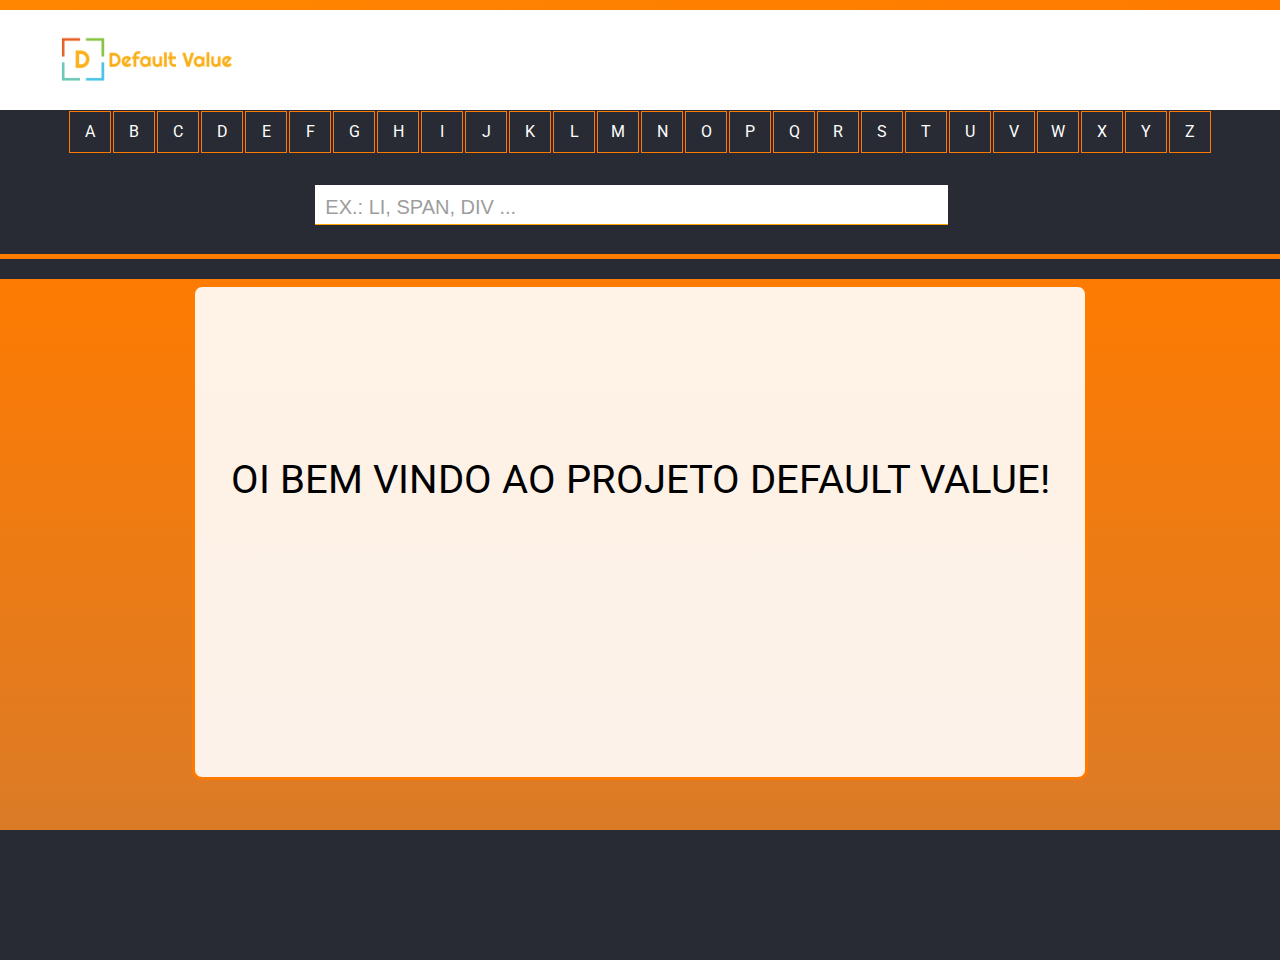
==== commit 3cff9638: "projeto Value Default v2.1.4 - barra de pesquisa off, conteudos incrementados em (a, b, c)" ====
--- a/index.html
+++ b/index.html
@@ -11,6 +11,7 @@
 
     <!-- IMPORT -->
     <link href="https://fonts.googleapis.com/css?family=Roboto:300,400,700" rel="stylesheet">
+    <link href="https://fonts.googleapis.com/css?family=Domine:400,700" rel="stylesheet">
     <link rel="stylesheet" href="https://use.fontawesome.com/releases/v5.5.0/css/all.css" integrity="sha384-B4dIYHKNBt8Bc12p+WXckhzcICo0wtJAoU8YZTY5qE0Id1GSseTk6S+L3BlXeVIU" crossorigin="anonymous">
 
     <!-- STYLES -->
@@ -31,12 +32,6 @@
             <img class="logo-img -desktop" src="img/_header/logotipo.png" alt="logo" title="Logo Default Value">
             <img class="logo-img -mobile" src="img/_header/logo.png" alt="logo" title="Logo Default Value">
         </span>
-        <ul class="header-search">
-            <li class="search-item">
-                <input class="item-text" type="text" placeholder="Ex.: li, span, div ..."/>
-                <span class="item-button fas fa-search"></span>
-            </li>
-        </ul>
     </header>
 
     <nav class="main-navigation">
@@ -75,6 +70,12 @@
                 <li class="list-item"><a href="list/list-x.html" class="item-link">x</a></li>
                 <li class="list-item"><a href="list/list-y.html" class="item-link">y</a></li>
                 <li class="list-item"><a href="list/list-z.html" class="item-link">z</a></li>
+                <ul class="navigation-search">
+                    <li class="search-item">
+                        <input class="item-text" type="text" placeholder="Ex.: li, span, div ..."/>
+                        <span class="item-button fas fa-search"></span>
+                    </li>
+                </ul>
         </ul>
     </nav>
 
--- a/css/style-desktop/body.css
+++ b/css/style-desktop/body.css
@@ -1,4 +1,5 @@
 @import url('https://fonts.googleapis.com/css?family=Roboto:300,400,700');
+@import url('https://fonts.googleapis.com/css?family=Domine:400,700');
 
 body{
     font-family: 'Roboto', Arial, Helvetica, sans-serif;
--- a/css/style-desktop/main-header.css
+++ b/css/style-desktop/main-header.css
@@ -25,62 +25,3 @@
     display: none;
 }
 
-.header-search{
-    grid-area: search;
-    list-style: none;
-    box-sizing: border-box;
-}
-
-.header-search > .search-item{
-    padding-left: 40px;
-    line-height: 100px;
-    box-sizing: border-box;
-}
-
-.header-search > .search-item > .item-text{
-    width: 51%;
-    height: 40px;
-    font-size: 30px;
-    border: none;
-    border-bottom: 1px solid orange;
-    padding-left: 10px;
-    box-sizing: border-box;
-    vertical-align: middle;
-    transition-duration: 987ms;
-}
-
-.header-search > .search-item > .item-text::placeholder{
-    font-size: 20px;
-    opacity: 0.7;
-    text-transform: uppercase;
-}
-
-.header-search > .search-item > .item-text:focus{
-    box-shadow: 0 0 10px orange;
-    box-sizing: content-box;
-    transition-duration: 987ms;
-}
-
-.header-search > .search-item > .item-button{
-    display: inline-block;
-    width: 50px;
-    opacity: 0.4;
-    margin-left: 3px;
-    font-size: 30px;
-    transition-duration: 987ms;
-    color: orange;
-    cursor: pointer;
-}
-
-.header-search > .search-item > .item-text:focus + .item-button{
-    opacity: 1;
-    transition-duration: 987ms;
-    margin-left: 10px;
-}
-
-.header-search > .search-item > .item-button:hover{
-    opacity: 1;
-    transition-duration: 987ms;
-    margin-left: 20px;
-}
-
--- a/css/style-mobile/main-header-mobile.css
+++ b/css/style-mobile/main-header-mobile.css
@@ -23,45 +23,4 @@
     .header-logo{
         background-image: none;
     }
-    
-    .header-search > .search-item{
-        padding-left: 0px;
-    }
-
-    .header-search > .search-item > .item-text{
-        width: 80%;
-        font-size: 20px;
-        border: 1px solid orange;
-        padding-left: 0px;
-        transition-duration: 0ms;
-    }
-
-    .header-search > .search-item > .item-text::placeholder{
-        font-size: 15px;
-        text-align: center;
-        text-transform: capitalize;
-    }
-
-    .header-search > .search-item > .item-text:focus{
-        box-shadow: none;
-        transition-duration: 0ms;
-    }
-
-    .header-search > .search-item > .item-button{
-        opacity: 1;
-        margin-left: 0px;
-        transition-duration: 0ms;
-    }
-
-    .header-search > .search-item > .item-text:focus + .item-button{
-        opacity: 1;
-        transition-duration: 0ms;
-        margin-left: 0px;
-    }
-
-    .header-search > .search-item > .item-button:hover{
-        opacity: 1;
-        transition-duration: 0ms;
-        margin-left: 0px;
-    }
 }--- a/css/style-desktop/main-content.css
+++ b/css/style-desktop/main-content.css
@@ -37,12 +37,20 @@
     text-transform: uppercase;
     border-bottom: 1px solid #000; 
     margin-bottom: 10px;
-}
-
-.main-content > .content-section > .section-tag-name > ._tag{
     color:rgb(255, 123, 0);
     font-size: 30px;
 }
+
+.main-content > .content-section > .section-tag-name::before{
+    content: "<";
+    color: black;
+}
+
+.main-content > .content-section > .section-tag-name::after{
+    content: ">";
+    color: black;
+}
+
 
 .tag-default-value{
     grid-area: tag-default-value;
@@ -80,6 +88,7 @@
 
 .tag-description{
     grid-area: tag-description;
+    font-family: 'Domine', serif;
     font-size: 20px;
     text-indent: 20px;
     text-align: justify;
@@ -87,7 +96,8 @@
 }
 
 .tag-description > ._tag-opening,
-.tag-description > ._tag-closure{
+.tag-description > ._tag-closure,
+.tag-description > ._tag-auto-closure{
     color: #0846ff;
     background-color: #282b3320;
     font-weight: bold;
@@ -124,4 +134,20 @@
 
 .tag-description ._tag-attribute::after{
     content: '=" "';
+}
+
+.tag-description > ._cite-abbrevitation{
+    font-size: 23px;
+    color: red;
+    font-weight: 800;
+}
+
+.tag-description > ._tag-auto-closure::before{
+    content: "<";
+    color: #737578;
+}
+
+.tag-description > ._tag-auto-closure::after{
+    content: " />";
+    color: #737578;
 }--- a/css/style-mobile/main-content-mobile.css
+++ b/css/style-mobile/main-content-mobile.css
@@ -7,7 +7,7 @@
     }
 
     .main-content > .content-section{
-        grid-template-rows: 50px 0fr 1fr;
+        grid-template-rows: 50px auto auto;
         background-color: #fff;
         margin-bottom: 20px;
         padding: 20px;
@@ -20,7 +20,11 @@
     }
 
     .tag-description{
-        font-size: 21px;
+        font-size: 18px;
     }
-    
+
+    .tag-description ._cite-abbrevitation{
+        font-size: 18px;
+        text-transform: uppercase;
+    }
 }--- a/css/style-desktop/main-navigation.css
+++ b/css/style-desktop/main-navigation.css
@@ -3,6 +3,7 @@
     color: white;
     position: sticky;
     top: 100px;
+    z-index: 1;
 }
 
 .main-navigation .navigation-toggle{
@@ -63,4 +64,64 @@
     text-transform: uppercase;
     color: inherit;
     box-sizing: border-box;
+}
+
+.navigation-search{
+    grid-area: search;
+    list-style: none;
+    box-sizing: border-box;
+    text-align: center;
+}
+
+.navigation-search > .search-item{
+    padding-left: 40px;
+    line-height: 100px;
+    box-sizing: border-box;
+}
+
+.navigation-search > .search-item > .item-text{
+    width: 51%;
+    height: 40px;
+    font-size: 30px;
+    border: none;
+    border-bottom: 1px solid orange;
+    padding-left: 10px;
+    box-sizing: border-box;
+    vertical-align: middle;
+    transition-duration: 987ms;
+}
+
+.navigation-search > .search-item > .item-text::placeholder{
+    font-size: 20px;
+    opacity: 0.7;
+    text-transform: uppercase;
+}
+
+.navigation-search > .search-item > .item-text:focus{
+    box-shadow: 0 0 10px orange;
+    box-sizing: content-box;
+    transition-duration: 987ms;
+}
+
+.navigation-search > .search-item > .item-button{
+    display: inline-block;
+    width: 50px;
+    opacity: 0.4;
+    margin-left: 3px;
+    font-size: 30px;
+    transition-duration: 987ms;
+    color: orange;
+    cursor: pointer;
+}
+
+.navigation-search > .search-item > .item-text:focus + .item-button{
+    opacity: 1;
+    transition-duration: 987ms;
+    margin-left: 10px;
+}
+
+.navigation-search > .search-item > .item-button:hover{
+    opacity: 1;
+    transition-duration: 987ms;
+    margin-left: 20px;
 }--- a/css/style-mobile/main-navigation-mobile.css
+++ b/css/style-mobile/main-navigation-mobile.css
@@ -2,4 +2,45 @@
     .main-navigation .navigation-toggle i{
         opacity: 1;
     }
+
+    .navigation-search > .search-item{
+        padding-left: 0px;
+    }
+
+    .navigation-search > .search-item > .item-text{
+        width: 80%;
+        font-size: 20px;
+        border: 1px solid orange;
+        padding-left: 0px;
+        transition-duration: 0ms;
+    }
+
+    .navigation-search > .search-item > .item-text::placeholder{
+        font-size: 15px;
+        text-align: center;
+        text-transform: capitalize;
+    }
+
+    .navigation-search > .search-item > .item-text:focus{
+        box-shadow: none;
+        transition-duration: 0ms;
+    }
+
+    .navigation-search > .search-item > .item-button{
+        opacity: 1;
+        margin-left: 0px;
+        transition-duration: 0ms;
+    }
+
+    .navigation-search > .search-item > .item-text:focus + .item-button{
+        opacity: 1;
+        transition-duration: 0ms;
+        margin-left: 0px;
+    }
+
+    .navigation-search > .search-item > .item-button:hover{
+        opacity: 1;
+        transition-duration: 0ms;
+        margin-left: 0px;
+    }
 }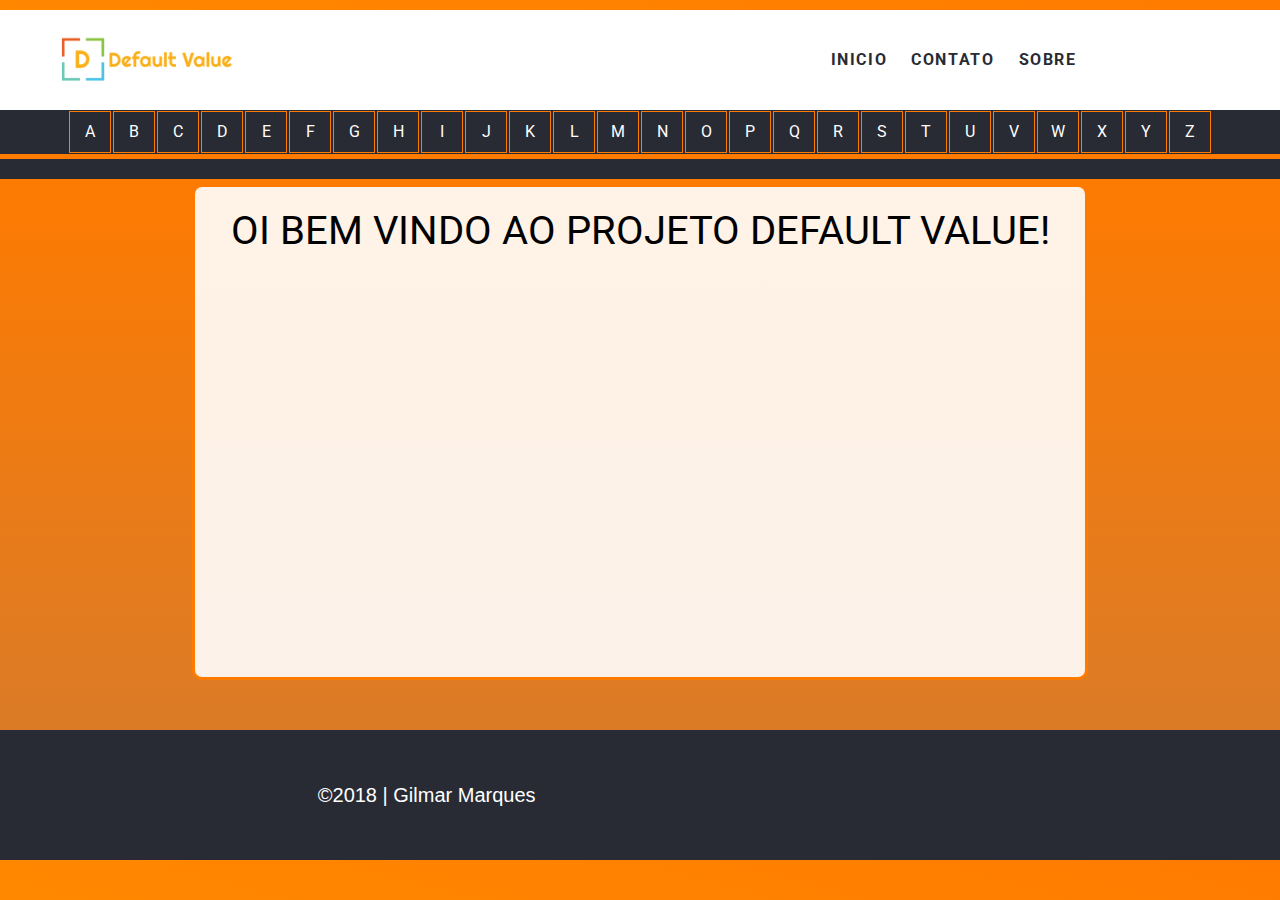
==== commit 66fe513c: "projeto Value Default v2.2.0 - debugs link-social corrigidos, menu-header criado, correções de texto" ====
--- a/index.html
+++ b/index.html
@@ -32,6 +32,13 @@
             <img class="logo-img -desktop" src="img/_header/logotipo.png" alt="logo" title="Logo Default Value">
             <img class="logo-img -mobile" src="img/_header/logo.png" alt="logo" title="Logo Default Value">
         </span>
+        <nav class="header-menu">
+            <ul class="menu-list">
+                <li class="list-item"><a class="item-link" href="index.html">Inicio</a></li>
+                <li class="list-item"><a class="item-link" href="#">Contato</a></li>
+                <li class="list-item"><a class="item-link" href="#">Sobre</a></li>
+            </ul>
+        </nav>
     </header>
 
     <nav class="main-navigation">
@@ -44,32 +51,32 @@
         <input id="navigationToggle" class="navigation-checkbox" type="checkbox">
 
         <ul class="navigation-list">
-                <li class="list-item"><a href="list/list-a.html" class="item-link">a</a></li>
-                <li class="list-item"><a href="list/list-b.html" class="item-link">b</a></li>
-                <li class="list-item"><a href="list/list-c.html" class="item-link">c</a></li>
-                <li class="list-item"><a href="list/list-d.html" class="item-link">d</a></li>
-                <li class="list-item"><a href="list/list-e.html" class="item-link">e</a></li>
-                <li class="list-item"><a href="list/list-f.html" class="item-link">f</a></li>
-                <li class="list-item"><a href="list/list-g.html" class="item-link">g</a></li>
-                <li class="list-item"><a href="list/list-h.html" class="item-link">h</a></li>
-                <li class="list-item"><a href="list/list-i.html" class="item-link">i</a></li>
-                <li class="list-item"><a href="list/list-j.html" class="item-link">j</a></li>
-                <li class="list-item"><a href="list/list-k.html" class="item-link">k</a></li>
-                <li class="list-item"><a href="list/list-l.html" class="item-link">l</a></li>
-                <li class="list-item"><a href="list/list-m.html" class="item-link">m</a></li>
-                <li class="list-item"><a href="list/list-n.html" class="item-link">n</a></li>
-                <li class="list-item"><a href="list/list-o.html" class="item-link">o</a></li>
-                <li class="list-item"><a href="list/list-p.html" class="item-link">p</a></li>
-                <li class="list-item"><a href="list/list-q.html" class="item-link">q</a></li>
-                <li class="list-item"><a href="list/list-r.html" class="item-link">r</a></li>
-                <li class="list-item"><a href="list/list-s.html" class="item-link">s</a></li>
-                <li class="list-item"><a href="list/list-t.html" class="item-link">t</a></li>
-                <li class="list-item"><a href="list/list-u.html" class="item-link">u</a></li>
-                <li class="list-item"><a href="list/list-v.html" class="item-link">v</a></li>
-                <li class="list-item"><a href="list/list-w.html" class="item-link">w</a></li>
-                <li class="list-item"><a href="list/list-x.html" class="item-link">x</a></li>
-                <li class="list-item"><a href="list/list-y.html" class="item-link">y</a></li>
-                <li class="list-item"><a href="list/list-z.html" class="item-link">z</a></li>
+                <li class="list-item"><a class="item-link" href="list/list-a.html">a</a></li>
+                <li class="list-item"><a class="item-link" href="list/list-b.html">b</a></li>
+                <li class="list-item"><a class="item-link" href="list/list-c.html">c</a></li>
+                <li class="list-item"><a class="item-link" href="list/list-d.html">d</a></li>
+                <li class="list-item"><a class="item-link" href="list/list-e.html">e</a></li>
+                <li class="list-item"><a class="item-link" href="list/list-f.html">f</a></li>
+                <li class="list-item"><a class="item-link" href="list/list-g.html">g</a></li>
+                <li class="list-item"><a class="item-link" href="list/list-h.html">h</a></li>
+                <li class="list-item"><a class="item-link" href="list/list-i.html">i</a></li>
+                <li class="list-item"><a class="item-link" href="list/list-j.html">j</a></li>
+                <li class="list-item"><a class="item-link" href="list/list-k.html">k</a></li>
+                <li class="list-item"><a class="item-link" href="list/list-l.html">l</a></li>
+                <li class="list-item"><a class="item-link" href="list/list-m.html">m</a></li>
+                <li class="list-item"><a class="item-link" href="list/list-n.html">n</a></li>
+                <li class="list-item"><a class="item-link" href="list/list-o.html">o</a></li>
+                <li class="list-item"><a class="item-link" href="list/list-p.html">p</a></li>
+                <li class="list-item"><a class="item-link" href="list/list-q.html">q</a></li>
+                <li class="list-item"><a class="item-link" href="list/list-r.html">r</a></li>
+                <li class="list-item"><a class="item-link" href="list/list-s.html">s</a></li>
+                <li class="list-item"><a class="item-link" href="list/list-t.html">t</a></li>
+                <li class="list-item"><a class="item-link" href="list/list-u.html">u</a></li>
+                <li class="list-item"><a class="item-link" href="list/list-v.html">v</a></li>
+                <li class="list-item"><a class="item-link" href="list/list-w.html">w</a></li>
+                <li class="list-item"><a class="item-link" href="list/list-x.html">x</a></li>
+                <li class="list-item"><a class="item-link" href="list/list-y.html">y</a></li>
+                <li class="list-item"><a class="item-link" href="list/list-z.html">z</a></li>
                 <ul class="navigation-search">
                     <li class="search-item">
                         <input class="item-text" type="text" placeholder="Ex.: li, span, div ..."/>
@@ -81,16 +88,17 @@
 
     <article id="mainContent" class="main-content">
         <section class="content-section _main">
-            Oi bem vindo ao projeto Default Value!
+            <p>Oi bem vindo ao projeto Default Value!</p>
             <i class="_main-emoji far fa-smile-wink"></i>
         </section>
     </article>
 
     <footer class="main-footer">
+        <p class="footer-info">&copy;2018 | Gilmar Marques</p>
         <ul class="footer-img">
-            <li class="img-social -github"><a href="https://github.com/jrmarqueshd"><i class="fab fa-github-square"></i></a></span></li>
-            <li class="img-social -linkedin"><a href="https://www.linkedin.com/in/gilmar-dos-santos-marques-junior-199429b7/"><i class="fab fa-linkedin"></i></a></span</li>
-            <li class="img-social -facebook"><a href="https://www.facebook.com/JRMarquees"><i class="fab fa-facebook-square"></i></a></span</li>
+            <li class="img-social -github"><a href="https://github.com/jrmarqueshd" target="_new"><i class="fab fa-github-square"></i></a></span></li>
+            <li class="img-social -linkedin"><a href="https://www.linkedin.com/in/gilmar-dos-santos-marques-junior-199429b7/" target="_new"><i class="fab fa-linkedin"></i></a></span</li>
+            <li class="img-social -facebook"><a href="https://www.facebook.com/JRMarquees" target="_new"><i class="fab fa-facebook-square" target="_new"></i></a></span</li>
         </ul>
     </footer>
 
--- a/css/style-desktop/main-header.css
+++ b/css/style-desktop/main-header.css
@@ -10,7 +10,7 @@
     z-index: 1;
 }
 
-.header-logo{
+.main-header > .header-logo{
     grid-area: header;
     width: 100%;
 }
@@ -25,3 +25,35 @@
     display: none;
 }
 
+.main-header > .header-menu{
+    color: #282b33;
+}
+
+.main-header > .header-menu > .menu-list{
+    list-style: none;
+    text-align: center;
+}
+
+.main-header > .header-menu > .menu-list > .list-item{
+    display: inline-block;
+    height: 100px;
+    box-sizing: border-box;
+}
+
+.main-header > .header-menu > .menu-list > .list-item:hover{
+    background-color: rgb(255, 123, 0);
+}
+
+.main-header > .header-menu > .menu-list > .list-item > .item-link{
+    text-decoration: none;
+    text-transform: uppercase;
+    color: inherit;
+    font-weight: bold;
+    line-height: 100px;
+    margin-left: 10px;
+    margin-right: 10px;
+    text-align: center; 
+    display: inline-block;
+    cursor: pointer;
+    letter-spacing: 0.1em;
+}
--- a/css/style-mobile/main-header-mobile.css
+++ b/css/style-mobile/main-header-mobile.css
@@ -20,7 +20,7 @@
         display: inline-block;
     }
 
-    .header-logo{
-        background-image: none;
+    .main-header > .header-menu > .menu-list > .list-item:focus{
+        background-color: rgb(255, 123, 0);
     }
 }--- a/css/style-desktop/main-footer.css
+++ b/css/style-desktop/main-footer.css
@@ -2,11 +2,25 @@
     background-color: #282b33;
     height: 130px;
     line-height: 130px;
+    display: grid;
+    grid-template-columns: 2fr 1fr;
+    grid-template-areas: 
+        "footer-info footer-img"
+    ;
+}
+
+.main-footer > .footer-info{
+    grid-area: footer-info;
+    color: #fff;
+    font: 100 20px Arial;
+    line-height: 130px;
+    text-align: center;
 }
 
 .main-footer > .footer-img{
+    grid-area: footer-img;
     list-style: none;
-    float: right;
+    text-align: end;
 }
 
 .main-footer > .footer-img > .img-social{
@@ -18,7 +32,9 @@
 
 .main-footer > .footer-img > .img-social a{
     color: inherit;
+    display: block;
     text-decoration: none;
+    transition-duration: 98.7ms;
 }
 
 .main-footer > .footer-img > .img-social a:hover,
@@ -27,6 +43,25 @@
     text-decoration: none;
 }
 
+.main-footer > .footer-img > .img-social:hover{
+    transform: scale(0.9);
+}
+
+.main-footer > .footer-img > .img-social.-github:hover,
+.main-footer > .footer-img > .img-social.-github > a:focus{
+    color: #fff;
+}
+
+.main-footer > .footer-img > .img-social.-linkedin:hover,
+.main-footer > .footer-img > .img-social.-linkedin a:focus{
+    color: #3aa2da;
+}
+
+.main-footer > .footer-img > .img-social.-facebook:hover,
+.main-footer > .footer-img > .img-social.-facebook a:focus{
+    color: #395498; 
+}
+
 .main-footer > .footer-img > .img-social.-github{
     margin-right: 18px;
 }--- a/css/style-mobile/main-footer-mobile.css
+++ b/css/style-mobile/main-footer-mobile.css
@@ -1,11 +1,21 @@
 @media (max-width: 767px){
     .main-footer{
         text-align: center;
-    }    
+        grid-template-columns: auto auto;
+        grid-template-areas: 
+            "footer-info footer-img"
+        ;
+    }
+    
+    .main-footer > .footer-info{
+        font-size: 16px;
+        text-align: left;
+        display: inline-block;
+    }
 
     .main-footer > .footer-img{
         float: none;
-        font-size: 65px;
+        font-size: 60px;
     }
     
     .main-footer > .footer-img > .img-social.-github{
--- a/css/style-desktop/main-navigation.css
+++ b/css/style-desktop/main-navigation.css
@@ -48,7 +48,7 @@
     border: 1px solid rgb(255, 123, 0);
     margin: 1px -1px;
     cursor: pointer;
-    transition-duration: 98.7ms; 
+    transition-duration: 98.7ms;
 }
 
 .main-navigation > .navigation-list > .list-item:hover{
@@ -64,6 +64,8 @@
     text-transform: uppercase;
     color: inherit;
     box-sizing: border-box;
+    display: block;
+    
 }
 
 .navigation-search{
@@ -71,6 +73,7 @@
     list-style: none;
     box-sizing: border-box;
     text-align: center;
+    display: none;
 }
 
 .navigation-search > .search-item{
